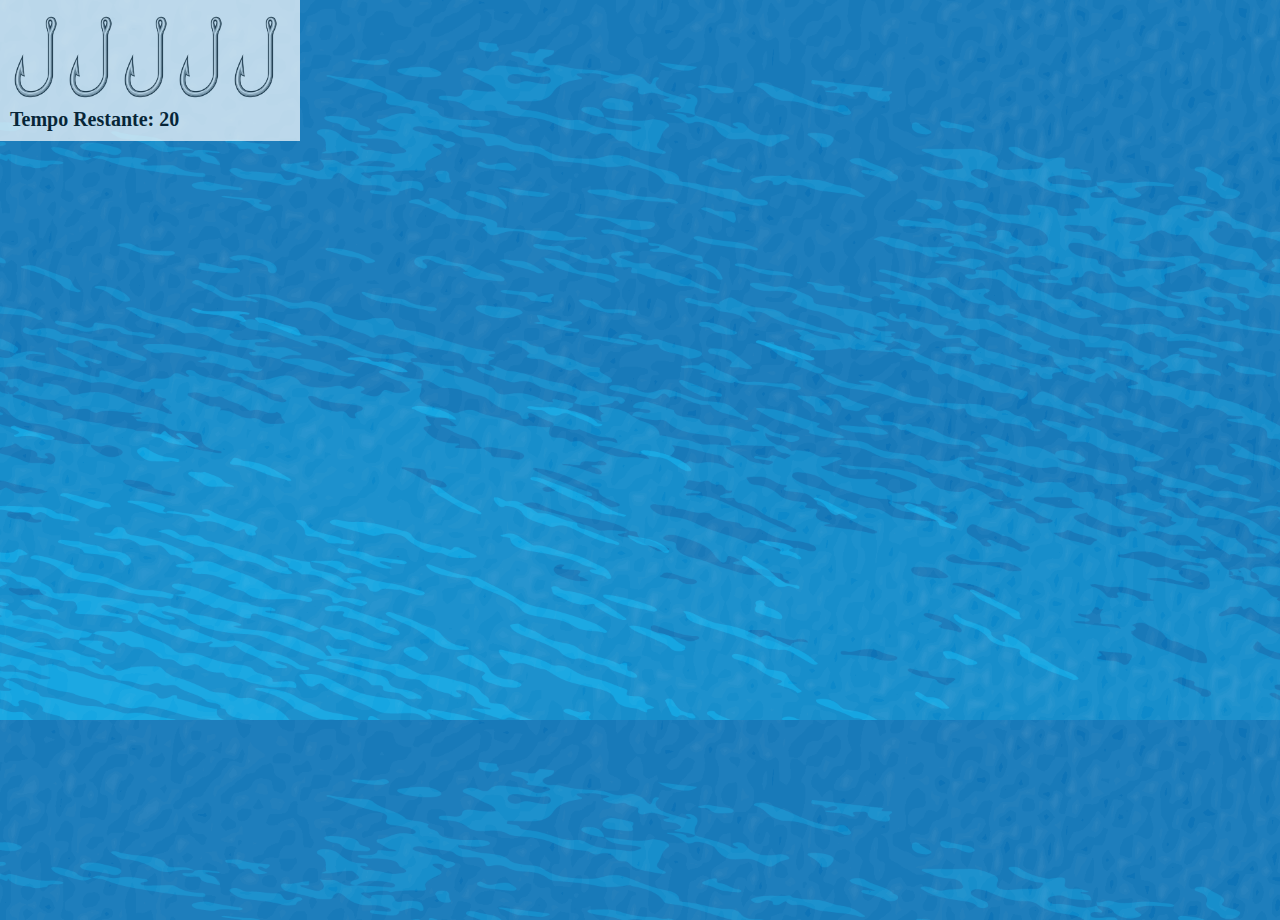
==== index.html @ 38cea79d "app-pescaria" ====
<!DOCTYPE html>
<html lang="pt-BR">
<head>
    <meta charset="UTF-8">
    <meta http-equiv="X-UA-Compatible" content="IE=edge">
    <meta name="viewport" content="width=device-width, initial-scale=1.0">
    <title>RAUL PESCARIA </title>
    <script src="index.js"></script>
    <link rel="stylesheet" href="style.css">
    
</head>
<body onresize="ajustaTamanhoPalcoJogo()">
    

    <div class="jogo">
        <div class="areaJogo">
            <!-- 16) criar o painel -->
        <div class="painel"> 
            <div class="vidas">
                <img id="v1" src="img/anzol-branco.png" width="50px"  alt="anzol-vazio">
                <img id="v2" src="img/anzol-branco.png" width="50px"  alt="anzol-cheio">
                <img id="v3" src="img/anzol-branco.png" width="50px"  alt="anzol-cheio">
                <img id="v4" src="img/anzol-branco.png" width="50px"  alt="anzol-cheio">
                <img id="v5" src="img/anzol-branco.png" width="50px"  alt="anzol-cheio">
            
            </div>
        <div class="cronometro">Tempo Restante: <span id="cronometro"></span></div>
        </div>

        <script>

            //19) fica dinamico a associação carrega antes do setInterval
            document.getElementById('cronometro') . innerHTML = tempo;

            //14) metodo setInterval para colocar um intervalo de tempo na posição Randômica
            
            let criarPeixe = setInterval(function(){
                posicaoRandomica();
                } ,criaNivel);

        </script>
    </div>

</body>
</html>
---- style.css ----
html{
    cursor: url(img/anzol.png) 10 100, auto;
}

body{
    width: 100%;
    height: 100vh;
    margin: 10px;
    background: url(img/lago.png) #0ab3e2;
    background-size: 100%;
}
@media screen and (max-width:500px) {
    body{
        padding-top: 18em;
    }
}
.derrota{
    width: 100%;
    background: url(img/derrota.png)no-repeat #0ab3e2;
    background-size: cover;
}
.vitoria{
    width: 100%;
    background: url(img/back2.png)no-repeat #0ab3e2;
    background-size: cover;
}

.peixe01{
    margin: 0px;
    padding: 0px;
    width: 50px;
}
.peixe02{
    margin: 0px;
    padding: 0px;
    width: 60px;
}
.peixe03{
    margin: 0px;
    padding: 0px;
    width: 70px;
}
.ladoA {
    transform: scaleX(1);
}
.ladoB {
    transform: scaleX(-1);
}

.painel{
    position: absolute;
    left: 0px;
    width: 280px;
    padding: 10px;
    top: 0px;
    border-top: solid 1px #fff;
    background-color: #fff;
    opacity: 0.7;
}
.vidas{
    float: left;
    font-size: 20px;
    font-weight: bold;
}
.cronometro{
    float: left;
    font-size: 20px;
    font-weight: bold;
}

.jogo{
    width: 100%;
    height: 100vh;
    margin: 0px;
}
.areaJogo{
    margin: 0px;
    height: 100vh; 
    width: 100%;
    padding: 0px;

}
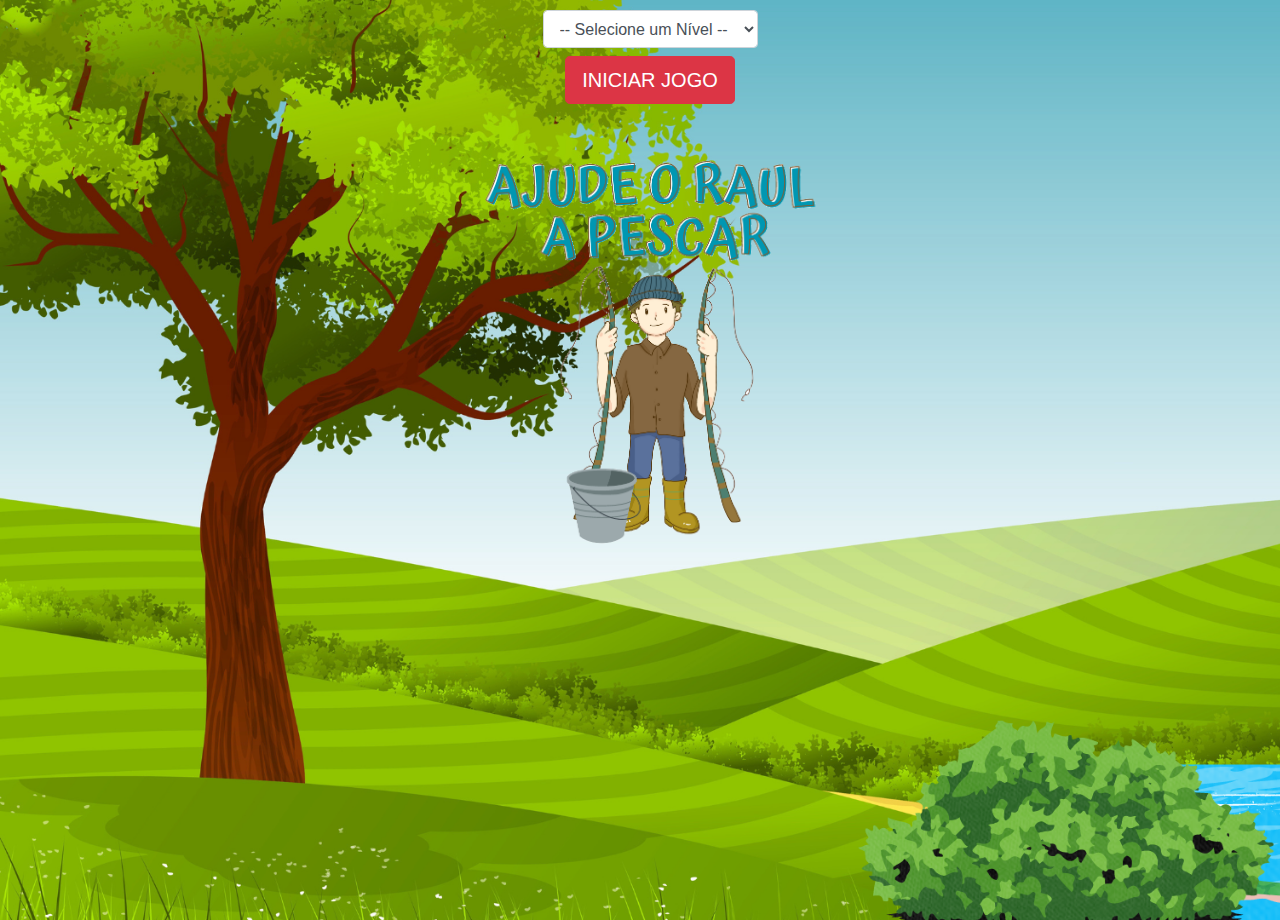
==== commit 8acae410: "atualizando paginas" ====
--- a/index.html
+++ b/index.html
@@ -1,45 +1,71 @@
 <!DOCTYPE html>
-<html lang="pt-BR">
+<html lang="en">
 <head>
     <meta charset="UTF-8">
     <meta http-equiv="X-UA-Compatible" content="IE=edge">
     <meta name="viewport" content="width=device-width, initial-scale=1.0">
-    <title>RAUL PESCARIA </title>
-    <script src="index.js"></script>
+    <title>RAUL PESCARIA</title>
+    <link rel="stylesheet" href="https://cdn.jsdelivr.net/npm/bootstrap@4.3.1/dist/css/bootstrap.min.css" integrity="sha384-ggOyR0iXCbMQv3Xipma34MD+dH/1fQ784/j6cY/iJTQUOhcWr7x9JvoRxT2MZw1T" crossorigin="anonymous">
     <link rel="stylesheet" href="style.css">
-    
+
+    <script>
+        function iniciarJogo(){
+            let nivel = document.getElementById('nivel').value;
+            
+            if(nivel === ''){
+                alert('Selecione um Nível');
+                return false;
+            }
+            window.location.href = "inicio.html?"+ nivel;
+
+
+        }
+    </script>
+
 </head>
-<body onresize="ajustaTamanhoPalcoJogo()">
-    
+<body class="vitoria">
+    <div class="container">
 
-    <div class="jogo">
-        <div class="areaJogo">
-            <!-- 16) criar o painel -->
-        <div class="painel"> 
-            <div class="vidas">
-                <img id="v1" src="img/anzol-branco.png" width="50px"  alt="anzol-vazio">
-                <img id="v2" src="img/anzol-branco.png" width="50px"  alt="anzol-cheio">
-                <img id="v3" src="img/anzol-branco.png" width="50px"  alt="anzol-cheio">
-                <img id="v4" src="img/anzol-branco.png" width="50px"  alt="anzol-cheio">
-                <img id="v5" src="img/anzol-branco.png" width="50px"  alt="anzol-cheio">
-            
+        <div class="row">
+            <div class="col">
+                <div class="d-flex justify-content-center">
+
+                    <div class="mb-2">
+                        <select class="form-control" id="nivel">
+                            <option value=""> -- Selecione um Nível -- </option>
+                            <option value="facil"> -- Fácil -- </option>
+                            <option value="normal"> -- Normal -- </option>
+                            <option value="dificil"> -- Difícil -- </option>
+                        </select>
+                    </div>
+
+                </div>
             </div>
-        <div class="cronometro">Tempo Restante: <span id="cronometro"></span></div>
         </div>
 
-        <script>
+        <div class="row">
+            <div class="col">
+                <div class="d-flex justify-content-center">
+                    <button type="button" class="btn btn-danger btn-lg"onclick="iniciarJogo()">INICIAR JOGO</button>
+                </div>               
+            </div>
+        </div>
 
-            //19) fica dinamico a associação carrega antes do setInterval
-            document.getElementById('cronometro') . innerHTML = tempo;
+        <div class="row">
+            <div class="col">
+                <div class="d-flex justify-content-center">
+                    <img src="img/inicio.png" width="350px" alt="vitoria">
+                </div>               
+            </div>
+        </div>
 
-            //14) metodo setInterval para colocar um intervalo de tempo na posição Randômica
-            
-            let criarPeixe = setInterval(function(){
-                posicaoRandomica();
-                } ,criaNivel);
 
-        </script>
+
+
     </div>
 
+    <script src="https://code.jquery.com/jquery-3.3.1.slim.min.js" integrity="sha384-q8i/X+965DzO0rT7abK41JStQIAqVgRVzpbzo5smXKp4YfRvH+8abtTE1Pi6jizo" crossorigin="anonymous"></script>
+    <script src="https://cdn.jsdelivr.net/npm/popper.js@1.14.7/dist/umd/popper.min.js" integrity="sha384-UO2eT0CpHqdSJQ6hJty5KVphtPhzWj9WO1clHTMGa3JDZwrnQq4sF86dIHNDz0W1" crossorigin="anonymous"></script>
+    <script src="https://cdn.jsdelivr.net/npm/bootstrap@4.3.1/dist/js/bootstrap.min.js" integrity="sha384-JjSmVgyd0p3pXB1rRibZUAYoIIy6OrQ6VrjIEaFf/nJGzIxFDsf4x0xIM+B07jRM" crossorigin="anonymous"></script>
 </body>
 </html>--- a/style.css
+++ b/style.css
@@ -1,5 +1,5 @@
 html{
-    cursor: url(img/anzol.png) 10 100, auto;
+    cursor: url(img/anzol.png) 30 100, auto;
 }
 
 body{
@@ -32,7 +32,7 @@
 }
 .peixe02{
     margin: 0px;
-    padding: 0px;
+    padding: 0px ;
     width: 60px;
 }
 .peixe03{
